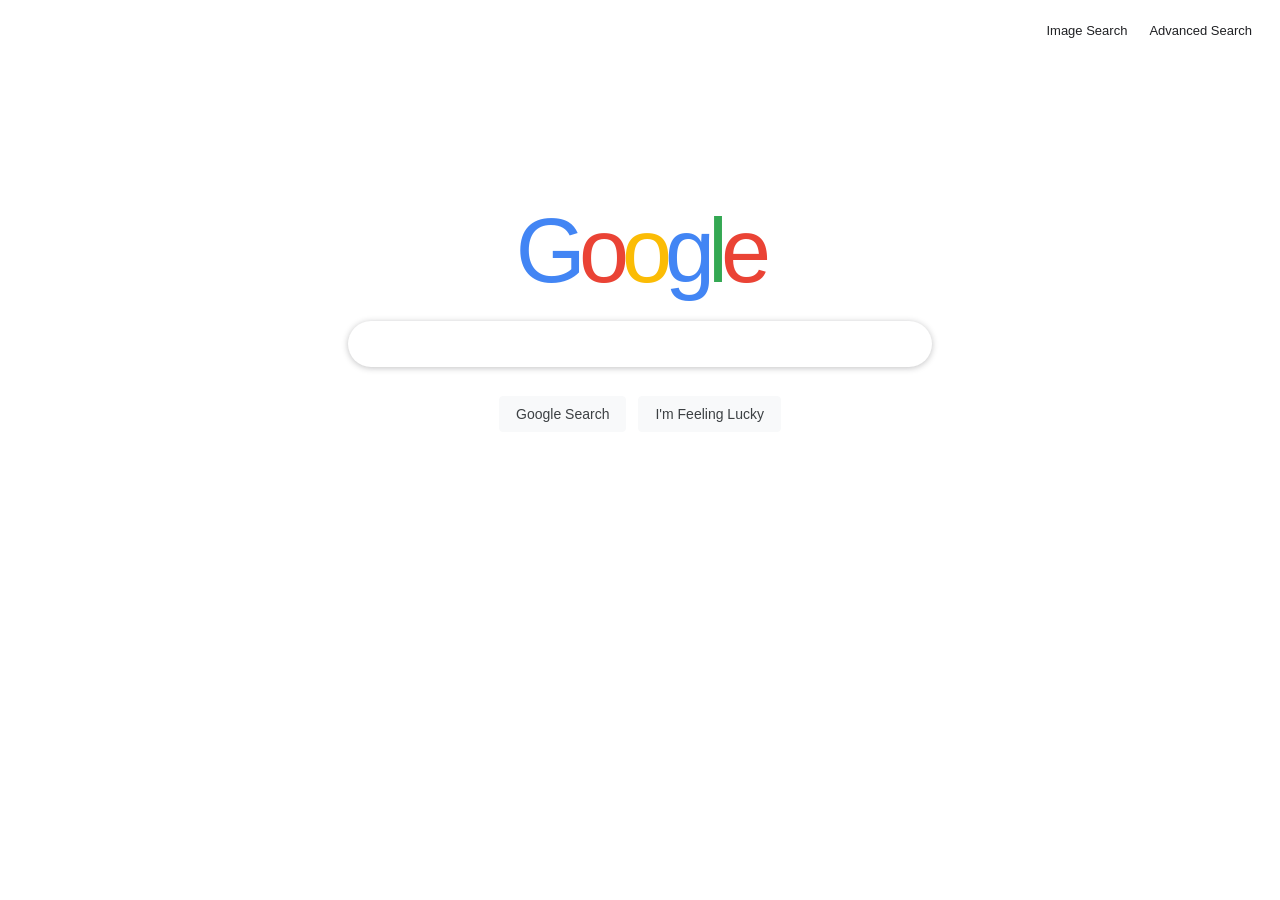
==== index.html @ 4513a445 "goglesearch" ====
<!DOCTYPE html>
<html lang="en">
<head>
  <meta charset="UTF-8">
  <meta name="viewport" content="width=device-width, initial-scale=1">
  <title>Google</title>
  <link rel="stylesheet" href="styles.css">
</head>
<body>
  <header class="topbar">
    <nav aria-label="Google search pages">
      <a href="images.html">Image Search</a>
      <a href="advanced.html">Advanced Search</a>
    </nav>
  </header>

  <main class="home">
    <h1 class="google-logo" aria-label="Google"><span>G</span><span>o</span><span>o</span><span>g</span><span>l</span><span>e</span></h1>
    <form class="search-form" action="https://www.google.com/search" method="get">
      <label class="sr-only" for="query">Search</label>
      <input class="search-box" id="query" type="text" name="q" autocomplete="off" autofocus>
      <div class="search-buttons">
        <input type="submit" value="Google Search">
        <button type="submit" name="btnI" value="1">I'm Feeling Lucky</button>
      </div>
    </form>
  </main>
</body>
</html>
---- styles.css ----
* {
  box-sizing: border-box;
}

html,
body {
  min-width: 320px;
  min-height: 100%;
  margin: 0;
}

body {
  color: #202124;
  background: #fff;
  font-family: Arial, sans-serif;
  font-size: 14px;
}

a {
  color: inherit;
  text-decoration: none;
}

a:hover {
  text-decoration: underline;
}

.topbar {
  display: flex;
  min-height: 60px;
  align-items: center;
  justify-content: flex-end;
  padding: 0 28px;
}

.topbar nav {
  display: flex;
  align-items: center;
  gap: 22px;
  color: #202124;
  font-size: 13px;
}

.home {
  display: flex;
  min-height: calc(100vh - 60px);
  align-items: center;
  flex-direction: column;
  padding: 146px 20px 40px;
}

.google-logo {
  display: flex;
  margin: 0 0 25px;
  font-family: Arial, sans-serif;
  font-size: 90px;
  font-weight: 500;
  letter-spacing: -7px;
  line-height: 1;
}

.google-logo span:nth-child(1),
.mini-logo span:nth-child(1),
.google-logo span:nth-child(4),
.mini-logo span:nth-child(4) {
  color: #4285f4;
}

.google-logo span:nth-child(2),
.mini-logo span:nth-child(2),
.google-logo span:nth-child(6),
.mini-logo span:nth-child(6) {
  color: #ea4335;
}

.google-logo span:nth-child(3),
.mini-logo span:nth-child(3) {
  color: #fbbc05;
}

.google-logo span:nth-child(5),
.mini-logo span:nth-child(5) {
  color: #34a853;
}

.search-form {
  display: flex;
  width: min(100%, 584px);
  align-items: center;
  flex-direction: column;
}

.search-box {
  width: 100%;
  height: 46px;
  padding: 0 18px;
  border: 1px solid #dfe1e5;
  border-radius: 24px;
  outline: none;
  font: inherit;
  font-size: 16px;
}

.search-box:hover,
.search-box:focus {
  border-color: transparent;
  box-shadow: 0 1px 6px rgb(32 33 36 / 28%);
}

.search-buttons {
  display: flex;
  flex-wrap: wrap;
  justify-content: center;
  gap: 12px;
  margin-top: 29px;
}

.search-buttons input,
.search-buttons button {
  min-height: 36px;
  padding: 0 16px;
  border: 1px solid #f8f9fa;
  border-radius: 4px;
  color: #3c4043;
  background: #f8f9fa;
  font: inherit;
  cursor: pointer;
}

.search-buttons input:hover,
.search-buttons button:hover {
  border-color: #dadce0;
  box-shadow: 0 1px 1px rgb(0 0 0 / 10%);
}

.image-home {
  padding-top: 146px;
}

.image-label {
  align-self: center;
  margin: -25px 0 22px 170px;
  color: #4285f4;
  font-size: 16px;
}

.image-home .google-logo {
  margin-bottom: 25px;
}

.sr-only {
  position: absolute;
  width: 1px;
  height: 1px;
  overflow: hidden;
  clip: rect(0, 0, 0, 0);
  white-space: nowrap;
  clip-path: inset(50%);
}

.mini-logo {
  margin-right: auto;
  font-size: 22px;
  letter-spacing: -1.4px;
}

.advanced-page {
  padding: 24px 40px 60px;
}

.advanced-page h1 {
  margin: 0 0 22px;
  color: #d93025;
  font-size: 20px;
  font-weight: 400;
}

.rule {
  height: 1px;
  margin: 0 -40px 35px;
  background: #ebebeb;
}

.advanced-page h2 {
  margin: 0 0 20px;
  font-size: 16px;
  font-weight: 400;
}

.advanced-page form {
  width: min(100%, 760px);
}

.advanced-row {
  display: grid;
  grid-template-columns: 220px minmax(180px, 1fr);
  align-items: center;
  gap: 16px;
  margin-bottom: 16px;
}

.advanced-row label {
  color: #333;
  font-size: 13px;
}

.advanced-row input {
  width: 100%;
  height: 30px;
  padding: 4px 8px;
  border: 1px solid #c0c0c0;
  border-radius: 1px;
  outline: none;
  font: inherit;
}

.advanced-row input:focus {
  border-color: #4d90fe;
  box-shadow: inset 0 1px 2px rgb(0 0 0 / 18%);
}

.advanced-submit {
  display: flex;
  justify-content: flex-end;
  max-width: 620px;
  margin-top: 24px;
}

.advanced-submit input {
  min-height: 36px;
  padding: 0 14px;
  border: 1px solid #3079ed;
  border-radius: 2px;
  color: #fff;
  background: #4d90fe;
  font-size: 11px;
  font-weight: 700;
  cursor: pointer;
}

.advanced-submit input:hover {
  border-color: #2f5bb7;
  background: #357ae8;
}

@media (max-width: 600px) {
  .topbar {
    min-height: 56px;
    padding: 0 18px;
  }

  .topbar nav {
    gap: 16px;
  }

  .home,
  .image-home {
    min-height: calc(100vh - 56px);
    padding-top: 18vh;
  }

  .google-logo {
    font-size: 72px;
  }

  .image-label {
    margin-left: 140px;
  }

  .advanced-page {
    padding: 24px 20px 48px;
  }

  .rule {
    margin-right: -20px;
    margin-left: -20px;
  }

  .advanced-row {
    grid-template-columns: 1fr;
    gap: 7px;
    margin-bottom: 18px;
  }

  .advanced-submit {
    max-width: none;
  }
}
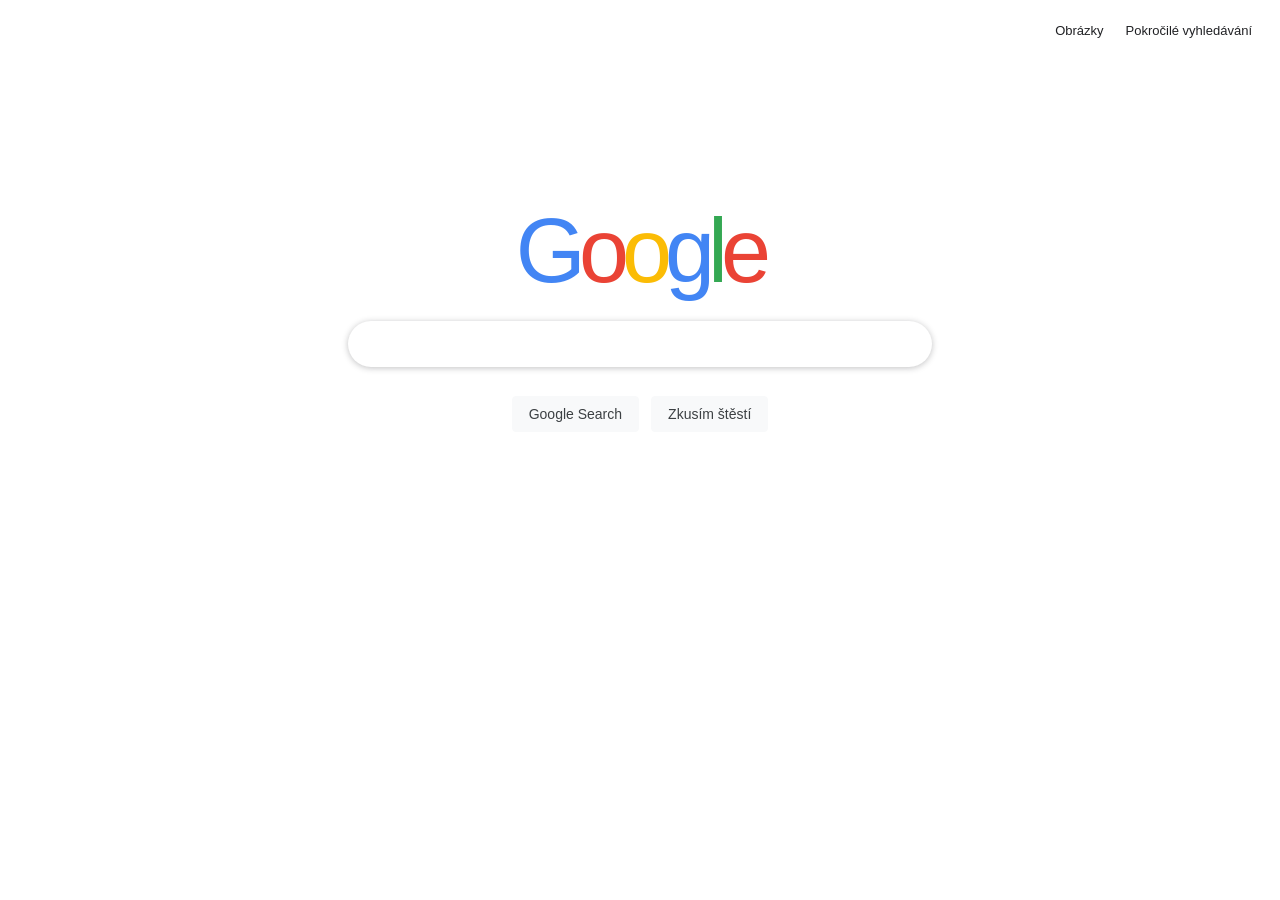
==== commit 05e5ebdd: "Commit1" ====
--- a/index.html
+++ b/index.html
@@ -1,5 +1,5 @@
 <!DOCTYPE html>
-<html lang="en">
+<html lang="cs">
 <head>
   <meta charset="UTF-8">
   <meta name="viewport" content="width=device-width, initial-scale=1">
@@ -8,22 +8,22 @@
 </head>
 <body>
   <header class="topbar">
-    <nav aria-label="Google search pages">
-      <a href="images.html">Image Search</a>
-      <a href="advanced.html">Advanced Search</a>
+    <nav aria-label="Další typy vyhledávání">
+      <a href="images.html">Obrázky</a>
+      <a href="advanced.html">Pokročilé vyhledávání</a>
     </nav>
   </header>
 
   <main class="home">
     <h1 class="google-logo" aria-label="Google"><span>G</span><span>o</span><span>o</span><span>g</span><span>l</span><span>e</span></h1>
     <form class="search-form" action="https://www.google.com/search" method="get">
-      <label class="sr-only" for="query">Search</label>
+      <label class="sr-only" for="query">Hledat</label>
       <input class="search-box" id="query" type="text" name="q" autocomplete="off" autofocus>
       <div class="search-buttons">
         <input type="submit" value="Google Search">
-        <button type="submit" name="btnI" value="1">I'm Feeling Lucky</button>
+        <button type="submit" name="btnI" value="1">Zkusím štěstí</button>
       </div>
     </form>
   </main>
 </body>
-</html>+</html>
--- a/styles.css
+++ b/styles.css
@@ -133,10 +133,6 @@
   box-shadow: 0 1px 1px rgb(0 0 0 / 10%);
 }
 
-.image-home {
-  padding-top: 146px;
-}
-
 .image-label {
   align-self: center;
   margin: -25px 0 22px 170px;
@@ -253,8 +249,7 @@
     gap: 16px;
   }
 
-  .home,
-  .image-home {
+  .home {
     min-height: calc(100vh - 56px);
     padding-top: 18vh;
   }
@@ -285,4 +280,4 @@
   .advanced-submit {
     max-width: none;
   }
-}+}
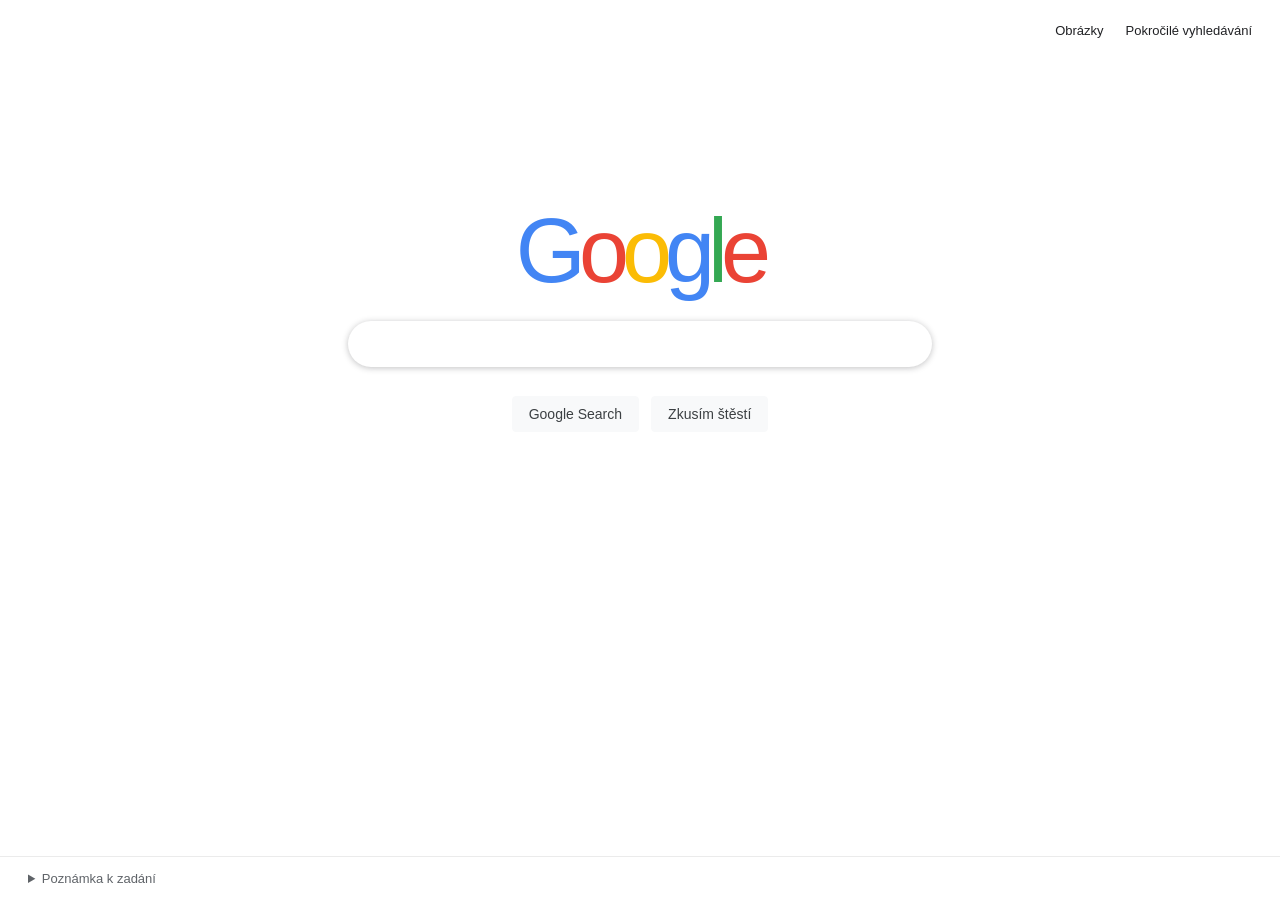
==== commit 8bd416f9: "Commit1" ====
--- a/index.html
+++ b/index.html
@@ -25,5 +25,16 @@
       </div>
     </form>
   </main>
+  <footer class="page-footer">
+    <details>
+      <summary>Poznámka k zadání</summary>
+      <blockquote>
+        Měl jsem si zadání nejdřív přečíst a vlastními slovy ti ho převyprávět.
+        Místo toho jsem rovnou vytvořil web se třemi stránkami. Teď jsi mi
+        upřesnil, že jsi chtěl jiný postup, a požádal jsi, abych tuto poznámku
+        zobrazil po kliknutí na odkaz dole na webu.
+      </blockquote>
+    </details>
+  </footer>
 </body>
 </html>
--- a/styles.css
+++ b/styles.css
@@ -10,6 +10,9 @@
 }
 
 body {
+  display: flex;
+  min-height: 100vh;
+  flex-direction: column;
   color: #202124;
   background: #fff;
   font-family: Arial, sans-serif;
@@ -43,7 +46,7 @@
 
 .home {
   display: flex;
-  min-height: calc(100vh - 60px);
+  flex: 1;
   align-items: center;
   flex-direction: column;
   padding: 146px 20px 40px;
@@ -161,7 +164,29 @@
 }
 
 .advanced-page {
+  flex: 1;
   padding: 24px 40px 60px;
+}
+
+.page-footer {
+  padding: 14px 28px;
+  border-top: 1px solid #ebebeb;
+  color: #5f6368;
+}
+
+.page-footer summary {
+  width: fit-content;
+  cursor: pointer;
+  font-size: 13px;
+}
+
+.page-footer blockquote {
+  max-width: 760px;
+  margin: 12px 0 2px;
+  padding-left: 14px;
+  border-left: 3px solid #dadce0;
+  color: #3c4043;
+  line-height: 1.6;
 }
 
 .advanced-page h1 {
@@ -250,7 +275,6 @@
   }
 
   .home {
-    min-height: calc(100vh - 56px);
     padding-top: 18vh;
   }
 
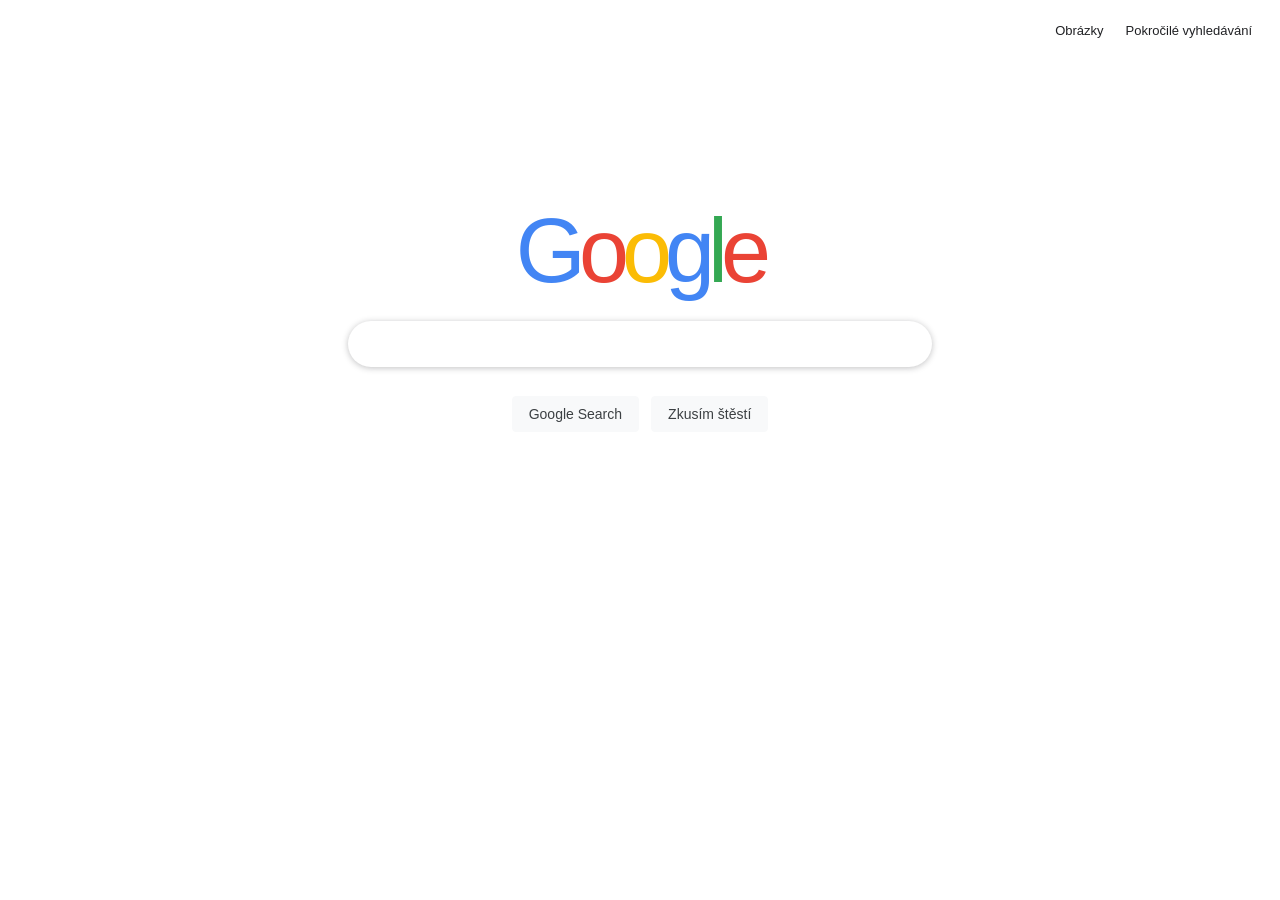
==== commit ab6ad21c: "commit2" ====
--- a/index.html
+++ b/index.html
@@ -25,16 +25,5 @@
       </div>
     </form>
   </main>
-  <footer class="page-footer">
-    <details>
-      <summary>Poznámka k zadání</summary>
-      <blockquote>
-        Měl jsem si zadání nejdřív přečíst a vlastními slovy ti ho převyprávět.
-        Místo toho jsem rovnou vytvořil web se třemi stránkami. Teď jsi mi
-        upřesnil, že jsi chtěl jiný postup, a požádal jsi, abych tuto poznámku
-        zobrazil po kliknutí na odkaz dole na webu.
-      </blockquote>
-    </details>
-  </footer>
 </body>
 </html>
--- a/styles.css
+++ b/styles.css
@@ -10,9 +10,6 @@
 }
 
 body {
-  display: flex;
-  min-height: 100vh;
-  flex-direction: column;
   color: #202124;
   background: #fff;
   font-family: Arial, sans-serif;
@@ -46,7 +43,7 @@
 
 .home {
   display: flex;
-  flex: 1;
+  min-height: calc(100vh - 60px);
   align-items: center;
   flex-direction: column;
   padding: 146px 20px 40px;
@@ -164,29 +161,7 @@
 }
 
 .advanced-page {
-  flex: 1;
   padding: 24px 40px 60px;
-}
-
-.page-footer {
-  padding: 14px 28px;
-  border-top: 1px solid #ebebeb;
-  color: #5f6368;
-}
-
-.page-footer summary {
-  width: fit-content;
-  cursor: pointer;
-  font-size: 13px;
-}
-
-.page-footer blockquote {
-  max-width: 760px;
-  margin: 12px 0 2px;
-  padding-left: 14px;
-  border-left: 3px solid #dadce0;
-  color: #3c4043;
-  line-height: 1.6;
 }
 
 .advanced-page h1 {
@@ -275,6 +250,7 @@
   }
 
   .home {
+    min-height: calc(100vh - 56px);
     padding-top: 18vh;
   }
 
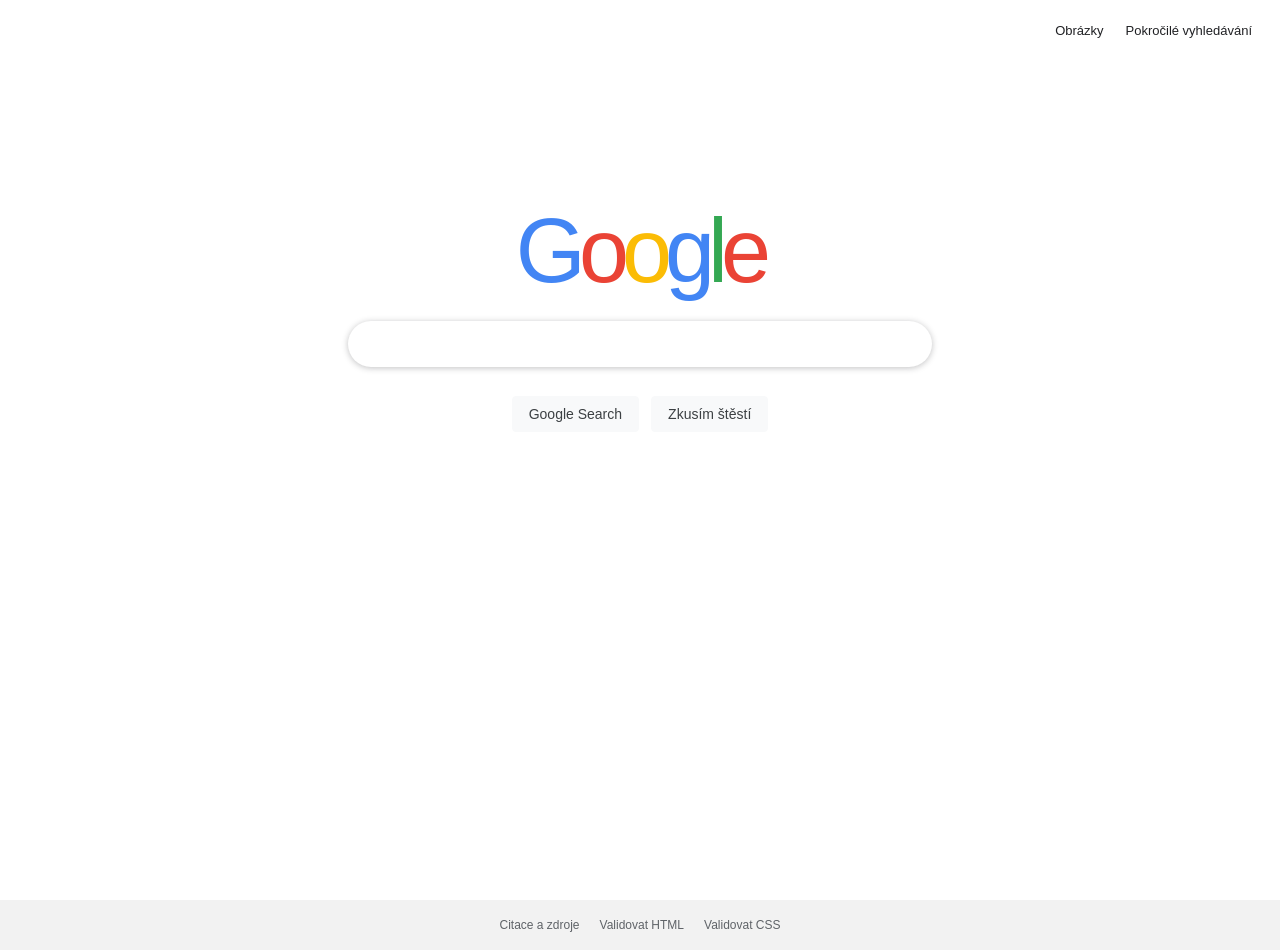
==== commit b5359e09: "commit 1: Updated Main.html, advanced.html, images.html, index.html, styles.css; added citace.html" ====
--- a/index.html
+++ b/index.html
@@ -25,5 +25,10 @@
       </div>
     </form>
   </main>
+  <footer class="site-footer">
+    <a href="citace.html">Citace a zdroje</a>
+    <a href="https://validator.w3.org/nu/?doc=https%3A%2F%2Ffandamrkvan.github.io%2Fgooglesearch%2Findex.html">Validovat HTML</a>
+    <a href="https://jigsaw.w3.org/css-validator/validator?uri=https%3A%2F%2Ffandamrkvan.github.io%2Fgooglesearch%2Fstyles.css">Validovat CSS</a>
+  </footer>
 </body>
 </html>
--- a/styles.css
+++ b/styles.css
@@ -239,6 +239,17 @@
   background: #357ae8;
 }
 
+.site-footer {
+  display: flex;
+  flex-wrap: wrap;
+  justify-content: center;
+  gap: 20px;
+  padding: 18px 20px;
+  color: #5f6368;
+  background: #f2f2f2;
+  font-size: 12px;
+}
+
 @media (max-width: 600px) {
   .topbar {
     min-height: 56px;
